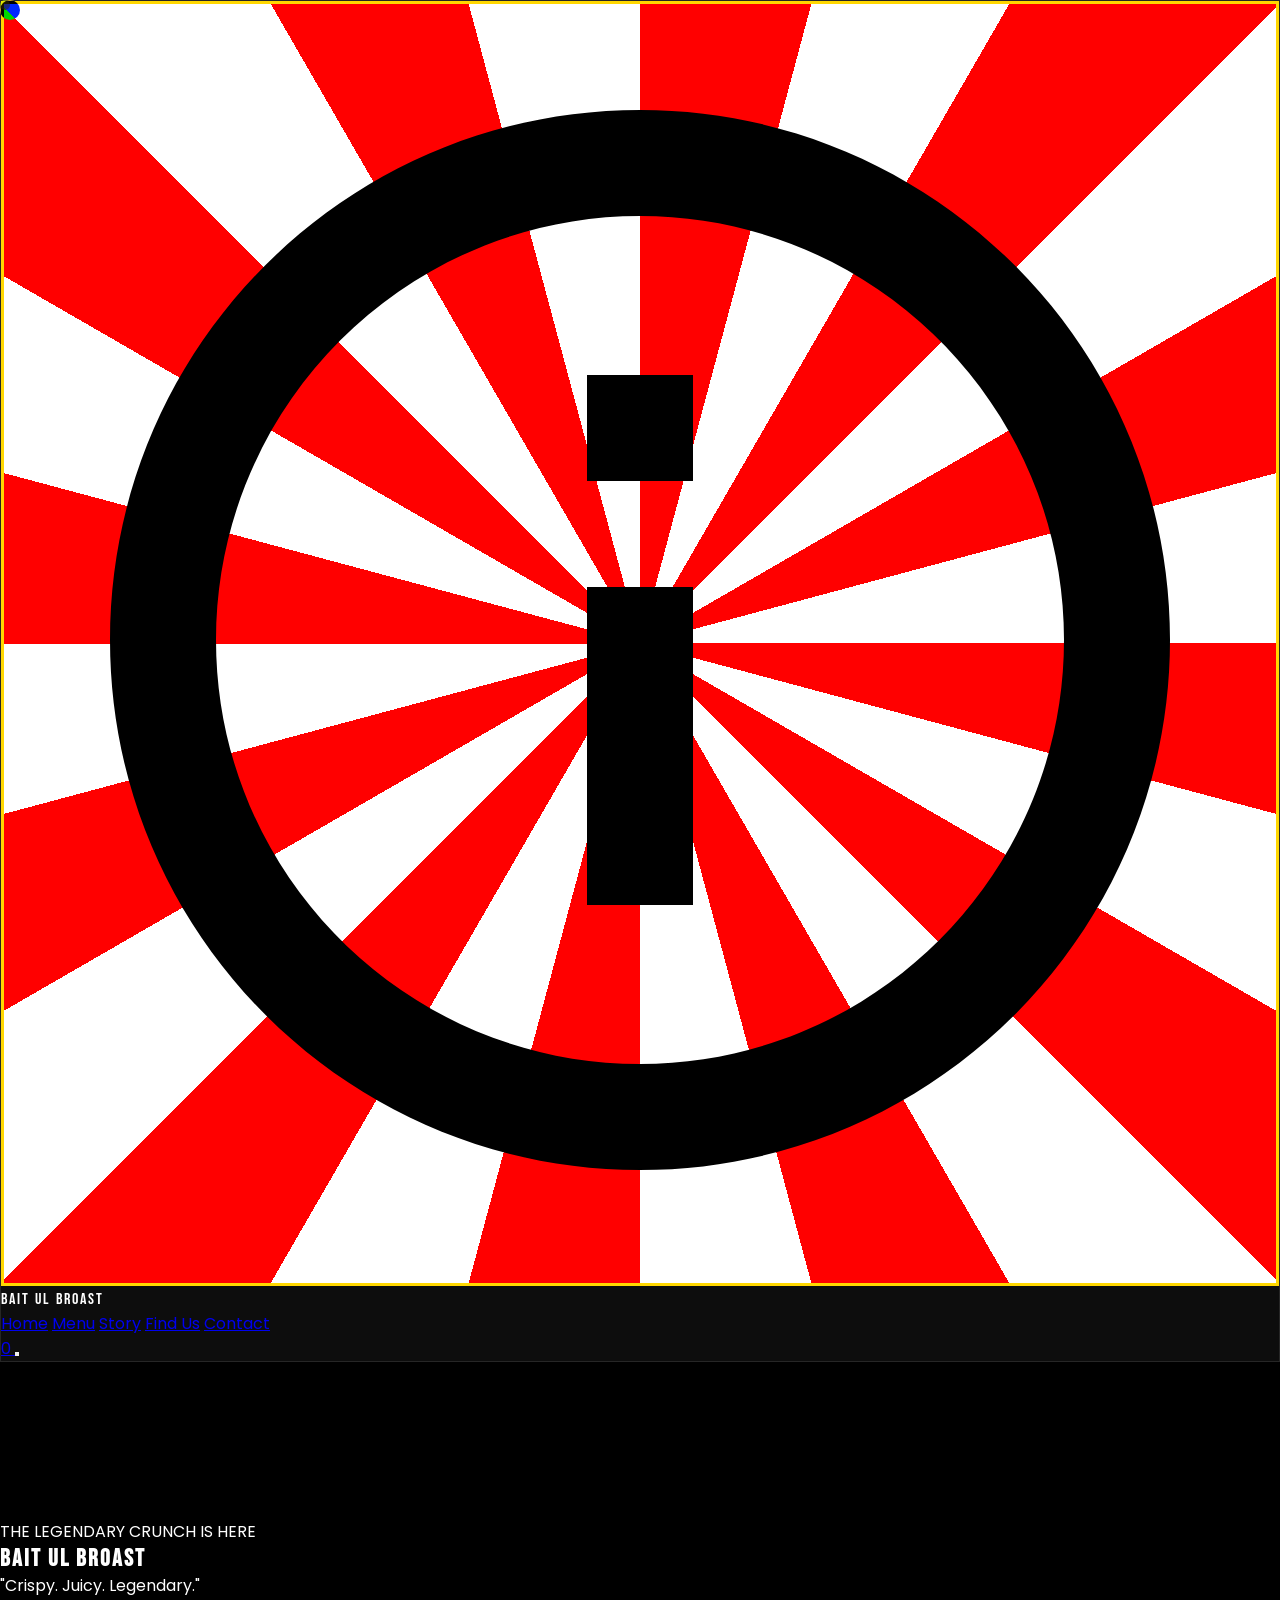
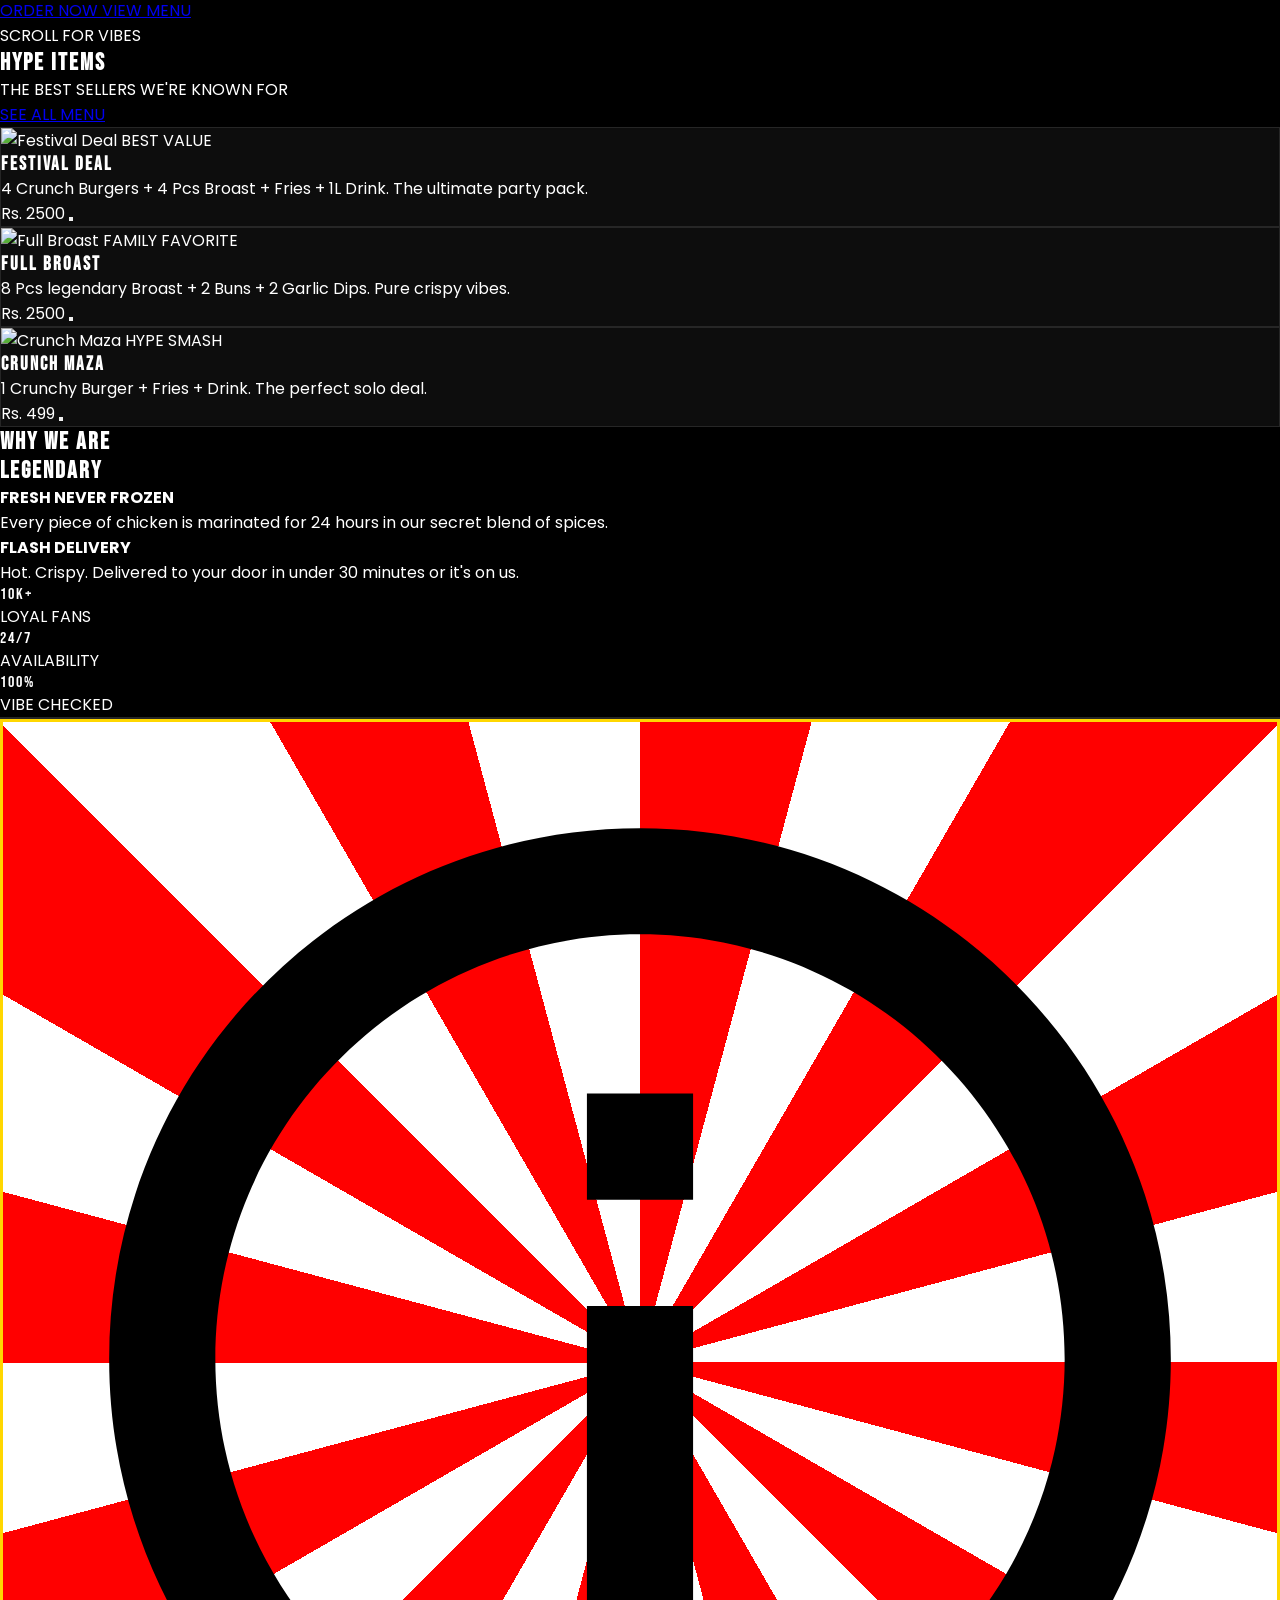
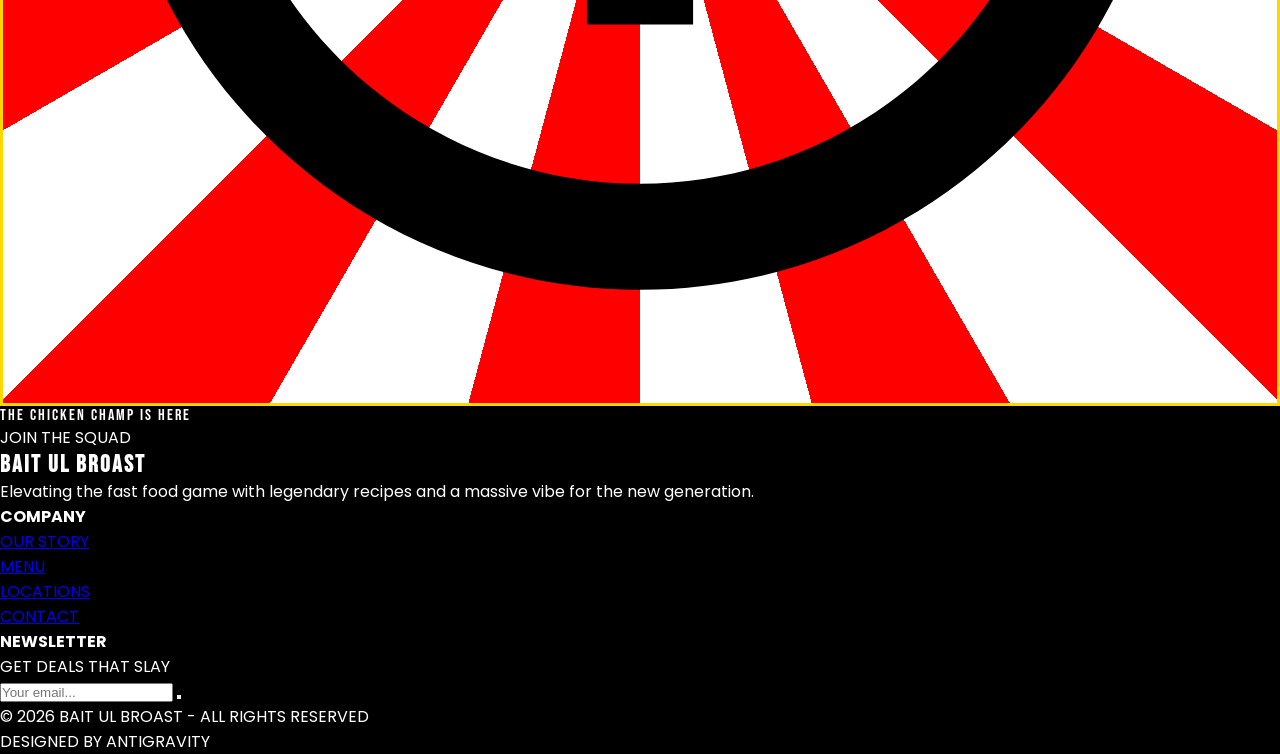
==== index.html @ 6484ac45 "Add files via upload" ====
<!DOCTYPE html>
<html lang="en">

<head>
    <meta charset="UTF-8">
    <meta name="viewport" content="width=device-width, initial-scale=1.0">
    <title>Bait Ul Broast | Crispy. Juicy. Legendary.</title>
    <meta name="description" content="The ultimate Broast experience for Gen Z. Crispy, Juicy, Legendary.">

    <!-- Tailwind CSS -->
    <script src="https://cdn.tailwindcss.com"></script>
    <script>
        tailwind.config = {
            theme: {
                extend: {
                    colors: {
                        primary: '#FFD700',
                        secondary: '#CCFF00',
                        bgDark: '#000000',
                        cardDark: '#1a1a1a',
                    }
                }
            }
        }
    </script>

    <!-- Libraries -->
    <script src="https://cdnjs.cloudflare.com/ajax/libs/three.js/r128/three.min.js"></script>
    <script src="https://cdnjs.cloudflare.com/ajax/libs/gsap/3.12.2/gsap.min.js"></script>
    <script src="https://cdnjs.cloudflare.com/ajax/libs/gsap/3.12.2/ScrollTrigger.min.js"></script>
    <script src="https://unpkg.com/lucide@latest"></script>

    <link rel="stylesheet" href="main.css">
</head>

<body class="bg-black text-white selection:bg-primary selection:text-black">

    <!-- Header / Navbar -->
    <nav class="fixed top-0 w-full z-50 glass py-4 px-6 md:px-12 flex justify-between items-center">
        <div class="flex items-center gap-2">
            <div
                class="w-10 h-10 logo-sunburst rounded-full flex items-center justify-center mascot-float overflow-hidden">
                <!-- SVG Mascot Placeholder -->
                <svg viewBox="0 0 24 24" fill="black" class="w-6 h-6 z-10">
                    <path
                        d="M12,2C6.48,2,2,6.48,2,12s4.48,10,10,10,10-4.48,10-10S17.52,2,12,2z M12,20c-4.41,0-8-3.59-8-8s3.59-8,8-8s8,3.59,8,8 S16.41,20,12,20z M11,7h2v2h-2V7z M11,11h2v6h-2V11z" />
                </svg>
            </div>
            <span class="text-2xl font-bebas tracking-tighter text-primary">BAIT UL BROAST</span>
        </div>

        <div class="hidden md:flex gap-8 font-semibold tracking-wide uppercase text-sm">
            <a href="index.html" class="hover:text-primary transition-colors">Home</a>
            <a href="menu.html" class="hover:text-primary transition-colors">Menu</a>
            <a href="about.html" class="hover:text-primary transition-colors">Story</a>
            <a href="locations.html" class="hover:text-primary transition-colors">Find Us</a>
            <a href="contact.html" class="hover:text-primary transition-colors">Contact</a>
        </div>

        <div class="flex items-center gap-4">
            <a href="order.html" class="relative hover:scale-110 transition-transform">
                <i data-lucide="shopping-bag" class="w-6 h-6 text-primary"></i>
                <span
                    class="cart-count absolute -top-2 -right-2 bg-secondary text-black text-[10px] font-bold w-4 h-4 rounded-full flex items-center justify-center">0</span>
            </a>
            <button class="md:hidden text-primary">
                <i data-lucide="menu" class="w-6 h-6"></i>
            </button>
        </div>
    </nav>

    <!-- Hero Section -->
    <section class="relative h-screen flex flex-col justify-center items-center overflow-hidden">
        <canvas id="hero-canvas" class="absolute inset-0 pointer-events-none"></canvas>

        <div class="z-10 text-center px-4">
            <p class="text-secondary font-bold tracking-[0.3em] mb-4 fade-up">THE LEGENDARY CRUNCH IS HERE</p>
            <h1 class="text-7xl md:text-9xl font-bebas glitch mb-6 tracking-tighter fade-up">BAIT UL BROAST</h1>
            <p class="text-xl md:text-2xl italic text-gray-400 mb-10 fade-up">"Crispy. Juicy. Legendary."</p>

            <div class="flex flex-col md:flex-row gap-6 justify-center fade-up">
                <a href="order.html"
                    class="magnetic px-10 py-4 bg-primary text-black font-extrabold rounded-full hover:bg-secondary transition-all shadow-[0_0_20px_rgba(255,215,0,0.4)]">
                    ORDER NOW
                </a>
                <a href="menu.html"
                    class="magnetic px-10 py-4 border-2 border-primary text-primary font-extrabold rounded-full hover:bg-primary hover:text-black transition-all">
                    VIEW MENU
                </a>
            </div>
        </div>

        <div class="absolute bottom-10 left-1/2 -translate-x-1/2 flex flex-col items-center gap-2 opacity-50">
            <span class="text-[10px] tracking-widest font-bold">SCROLL FOR VIBES</span>
            <div class="w-[2px] h-10 bg-primary/30 relative">
                <div class="absolute top-0 w-full h-4 bg-primary animate-bounce"></div>
            </div>
        </div>
    </section>

    <!-- Featured Section -->
    <section class="py-24 px-6 md:px-12 bg-bgDark">
        <div class="max-w-7xl mx-auto">
            <div class="flex justify-between items-end mb-12">
                <div>
                    <h2 class="text-5xl font-bebas mb-2">HYPE ITEMS</h2>
                    <p class="text-secondary">THE BEST SELLERS WE'RE KNOWN FOR</p>
                </div>
                <a href="menu.html"
                    class="text-primary border-b border-primary pb-1 hover:text-secondary hover:border-secondary transition-all">SEE
                    ALL MENU</a>
            </div>

            <div class="grid grid-cols-1 md:grid-cols-3 gap-8">
                <!-- Featured Item 1 -->
                <div class="glass p-6 rounded-3xl glow-border group transition-all duration-500 hover:-translate-y-4">
                    <div class="h-64 bg-gray-900 rounded-2xl mb-6 overflow-hidden relative">
                        <img src="https://images.unsplash.com/photo-1594212699903-ec8a3eca50f5?auto=format&fit=crop&q=80&w=800"
                            alt="Festival Deal"
                            class="w-full h-full object-cover group-hover:scale-110 transition-transform duration-700">
                        <span
                            class="absolute top-4 right-4 bg-primary text-black text-xs font-black px-3 py-1 rounded-full">BEST
                            VALUE</span>
                    </div>
                    <h3 class="text-3xl font-bebas mb-2">FESTIVAL DEAL</h3>
                    <p class="text-gray-400 text-sm mb-6">4 Crunch Burgers + 4 Pcs Broast + Fries + 1L Drink. The
                        ultimate party pack.</p>
                    <div class="flex justify-between items-center">
                        <span class="text-primary font-black text-2xl">Rs. 2500</span>
                        <button class="bg-white text-black p-3 rounded-full hover:bg-primary transition-all">
                            <i data-lucide="plus" class="w-6 h-6"></i>
                        </button>
                    </div>
                </div>

                <!-- Featured Item 2 -->
                <div class="glass p-6 rounded-3xl glow-border group transition-all duration-500 hover:-translate-y-4">
                    <div class="h-64 bg-gray-900 rounded-2xl mb-6 overflow-hidden relative">
                        <img src="https://images.unsplash.com/photo-1626082927389-6cd097cdc6ec?auto=format&fit=crop&q=80&w=800"
                            alt="Full Broast"
                            class="w-full h-full object-cover group-hover:scale-110 transition-transform duration-700">
                        <span
                            class="absolute top-4 right-4 bg-secondary text-black text-xs font-black px-3 py-1 rounded-full">FAMILY
                            FAVORITE</span>
                    </div>
                    <h3 class="text-3xl font-bebas mb-2">FULL BROAST</h3>
                    <p class="text-gray-400 text-sm mb-6">8 Pcs legendary Broast + 2 Buns + 2 Garlic Dips. Pure crispy
                        vibes.</p>
                    <div class="flex justify-between items-center">
                        <span class="text-primary font-black text-2xl">Rs. 2500</span>
                        <button class="bg-white text-black p-3 rounded-full hover:bg-primary transition-all">
                            <i data-lucide="plus" class="w-6 h-6"></i>
                        </button>
                    </div>
                </div>

                <!-- Featured Item 3 -->
                <div class="glass p-6 rounded-3xl glow-border group transition-all duration-500 hover:-translate-y-4">
                    <div class="h-64 bg-gray-900 rounded-2xl mb-6 overflow-hidden relative">
                        <img src="https://images.unsplash.com/photo-1568901346375-23c9450c58cd?auto=format&fit=crop&q=80&w=800"
                            alt="Crunch Maza"
                            class="w-full h-full object-cover group-hover:scale-110 transition-transform duration-700">
                        <span
                            class="absolute top-4 right-4 bg-primary text-black text-xs font-black px-3 py-1 rounded-full">HYPE
                            SMASH</span>
                    </div>
                    <h3 class="text-3xl font-bebas mb-2">CRUNCH MAZA</h3>
                    <p class="text-gray-400 text-sm mb-6">1 Crunchy Burger + Fries + Drink. The perfect solo deal.</p>
                    <div class="flex justify-between items-center">
                        <span class="text-primary font-black text-2xl">Rs. 499</span>
                        <button class="bg-white text-black p-3 rounded-full hover:bg-primary transition-all">
                            <i data-lucide="plus" class="w-6 h-6"></i>
                        </button>
                    </div>
                </div>
            </div>
        </div>
    </section>

    <!-- Why Choose Us -->
    <section class="py-24 bg-primary text-black overflow-hidden relative">
        <div class="absolute -right-20 -top-20 opacity-10">
            <i data-lucide="zap" class="w-96 h-96"></i>
        </div>

        <div class="max-w-7xl mx-auto px-6 md:px-12 grid grid-cols-1 md:grid-cols-2 gap-12 items-center">
            <div>
                <h2 class="text-6xl font-bebas leading-[0.9] mb-8">WHY WE ARE<br><span class="text-8xl">LEGENDARY</span>
                </h2>
                <div class="space-y-6">
                    <div class="flex gap-4">
                        <div
                            class="border-2 border-black w-12 h-12 flex-shrink-0 flex items-center justify-center rotate-3">
                            <i data-lucide="flame" class="w-6 h-6"></i>
                        </div>
                        <div>
                            <h4 class="font-bold text-xl">FRESH NEVER FROZEN</h4>
                            <p class="text-sm opacity-70">Every piece of chicken is marinated for 24 hours in our secret
                                blend of spices.</p>
                        </div>
                    </div>
                    <div class="flex gap-4">
                        <div
                            class="border-2 border-black w-12 h-12 flex-shrink-0 flex items-center justify-center -rotate-3">
                            <i data-lucide="clock" class="w-6 h-6"></i>
                        </div>
                        <div>
                            <h4 class="font-bold text-xl">FLASH DELIVERY</h4>
                            <p class="text-sm opacity-70">Hot. Crispy. Delivered to your door in under 30 minutes or
                                it's on us.</p>
                        </div>
                    </div>
                </div>

                <div class="mt-12 flex gap-8">
                    <div>
                        <p class="text-4xl font-bebas">10K+</p>
                        <p class="text-[10px] uppercase font-bold">LOYAL FANS</p>
                    </div>
                    <div>
                        <p class="text-4xl font-bebas">24/7</p>
                        <p class="text-[10px] uppercase font-bold">AVAILABILITY</p>
                    </div>
                    <div>
                        <p class="text-4xl font-bebas">100%</p>
                        <p class="text-[10px] uppercase font-bold">VIBE CHECKED</p>
                    </div>
                </div>
            </div>

            <div class="relative">
                <!-- 3D Card Stack Aesthetic -->
                <div class="w-full aspect-square glass border-4 border-black rotate-3 absolute inset-0 -z-10 bg-black">
                </div>
                <div
                    class="w-full aspect-square bg-white flex items-center justify-center -rotate-3 border-4 border-black">
                    <div class="p-12 text-center">
                        <div
                            class="w-32 h-32 logo-sunburst rounded-full mx-auto mb-6 flex items-center justify-center mascot-float overflow-hidden">
                            <svg viewBox="0 0 24 24" fill="black" class="w-20 h-20 z-10">
                                <path
                                    d="M12,2C6.48,2,2,6.48,2,12s4.48,10,10,10,10-4.48,10-10S17.52,2,12,2z M12,20c-4.41,0-8-3.59-8-8s3.59-8,8-8s8,3.59,8,8 S16.41,20,12,20z M11,7h2v2h-2V7z M11,11h2v6h-2V11z" />
                            </svg>
                        </div>
                        <p class="font-bebas text-4xl mb-4">THE CHICKEN CHAMP IS HERE</p>
                        <div
                            class="bg-black text-white px-6 py-2 rounded-full inline-block font-black text-xs tracking-widest">
                            JOIN THE SQUAD</div>
                    </div>
                </div>
            </div>
        </div>
    </section>

    <!-- Footer -->
    <footer class="bg-black border-t border-gray py-20 px-6 md:px-12">
        <div class="max-w-7xl mx-auto grid grid-cols-1 md:grid-cols-4 gap-12">
            <div class="col-span-1 md:col-span-2">
                <h2 class="text-4xl font-bebas text-primary mb-6">BAIT UL BROAST</h2>
                <p class="text-gray-400 mb-8 max-w-sm">Elevating the fast food game with legendary recipes and a massive
                    vibe for the new generation.</p>
                <div class="flex gap-4">
                    <a href="#"
                        class="w-10 h-10 border border-primary flex items-center justify-center rounded-full hover:bg-primary hover:text-black transition-all">
                        <i data-lucide="instagram" class="w-5 h-5"></i>
                    </a>
                    <a href="#"
                        class="w-10 h-10 border border-primary flex items-center justify-center rounded-full hover:bg-primary hover:text-black transition-all">
                        <i data-lucide="twitter" class="w-5 h-5"></i>
                    </a>
                    <a href="#"
                        class="w-10 h-10 border border-primary flex items-center justify-center rounded-full hover:bg-primary hover:text-black transition-all">
                        <i data-lucide="facebook" class="w-5 h-5"></i>
                    </a>
                </div>
            </div>

            <div>
                <h4 class="font-bold text-sm uppercase tracking-widest mb-6 text-primary">COMPANY</h4>
                <ul class="space-y-4 text-gray-400 text-sm italic">
                    <li><a href="about.html" class="hover:text-white transition-colors">OUR STORY</a></li>
                    <li><a href="menu.html" class="hover:text-white transition-colors">MENU</a></li>
                    <li><a href="locations.html" class="hover:text-white transition-colors">LOCATIONS</a></li>
                    <li><a href="contact.html" class="hover:text-white transition-colors text-primary">CONTACT</a></li>
                </ul>
            </div>

            <div>
                <h4 class="font-bold text-sm uppercase tracking-widest mb-6 text-primary">NEWSLETTER</h4>
                <p class="text-xs text-gray-500 mb-4">GET DEALS THAT SLAY</p>
                <div class="relative">
                    <input type="email" placeholder="Your email..."
                        class="w-full bg-gray/30 border border-gray p-3 text-sm focus:border-primary outline-none transition-all rounded-lg">
                    <button class="absolute right-2 top-2 text-primary">
                        <i data-lucide="arrow-right" class="w-6 h-6"></i>
                    </button>
                </div>
            </div>
        </div>

        <div
            class="max-w-7xl mx-auto mt-20 pt-10 border-t border-gray flex justify-between items-center text-[10px] text-gray-600 font-bold tracking-widest uppercase">
            <p>© 2026 BAIT UL BROAST - ALL RIGHTS RESERVED</p>
            <p>DESIGNED BY ANTIGRAVITY</p>
        </div>
    </footer>

    <!-- Scripts -->
    <script src="main.js"></script>
    <script>
        // Initialize Lucide Icons
        lucide.createIcons();
    </script>
</body>

</html>
---- main.css ----
@import url('https://fonts.googleapis.com/css2?family=Bebas+Neue&family=Poppins:wght@300;400;600;800&display=swap');

:root {
    --primary: #FFD700;
    --primary-glow: #CCFF00;
    --bg-dark: #000000;
    --bg-card: #1a1a1a;
    --text-white: #FFFFFF;
    --gray: #2d2d2d;
}

* {
    margin: 0;
    padding: 0;
    box-sizing: border-box;
    cursor: none !important;
    /* Custom cursor implementation */
}

body {
    background-color: var(--bg-dark);
    color: var(--text-white);
    font-family: 'Poppins', sans-serif;
    overflow-x: hidden;
}

h1,
h2,
h3,
.font-bebas {
    font-family: 'Bebas Neue', cursive;
    letter-spacing: 2px;
}

/* Custom Cursor */
#custom-cursor {
    width: 20px;
    height: 20px;
    background: var(--primary);
    border-radius: 50%;
    position: fixed;
    pointer-events: none;
    z-index: 9999;
    mix-blend-mode: difference;
    transition: transform 0.1s ease;
}

#custom-cursor-trail {
    width: 10px;
    height: 10px;
    background: var(--primary-glow);
    border-radius: 50%;
    position: fixed;
    pointer-events: none;
    z-index: 9998;
    opacity: 0.5;
}

/* Glassmorphism */
.glass {
    background: rgba(255, 255, 255, 0.05);
    backdrop-filter: blur(10px);
    -webkit-backdrop-filter: blur(10px);
    border: 1px solid rgba(255, 255, 255, 0.1);
}

/* Glow Effects */
.glow-text {
    text-shadow: 0 0 10px var(--primary), 0 0 20px var(--primary-glow);
}

.glow-border:hover {
    box-shadow: 0 0 15px var(--primary);
    border-color: var(--primary);
}

/* Scrollbar */
::-webkit-scrollbar {
    width: 8px;
}

::-webkit-scrollbar-track {
    background: var(--bg-dark);
}

::-webkit-scrollbar-thumb {
    background: var(--primary);
    border-radius: 10px;
}

/* Animations */
@keyframes glitch {
    0% {
        transform: translate(0);
    }

    20% {
        transform: translate(-2px, 2px);
    }

    40% {
        transform: translate(-2px, -2px);
    }

    60% {
        transform: translate(2px, 2px);
    }

    80% {
        transform: translate(2px, -2px);
    }

    100% {
        transform: translate(0);
    }
}

.glitch:hover {
    animation: glitch 0.3s cubic-bezier(.25, .46, .45, .94) both infinite;
    color: var(--primary);
}

/* Mascot Float */
.mascot-float {
    animation: float 3s ease-in-out infinite;
}

/* Brand Logo Sunburst */
.logo-sunburst {
    background: repeating-conic-gradient(from 0deg,
            #ff0000 0deg 15deg,
            #ffffff 15deg 30deg);
    border: 3px solid #FFD700;
}
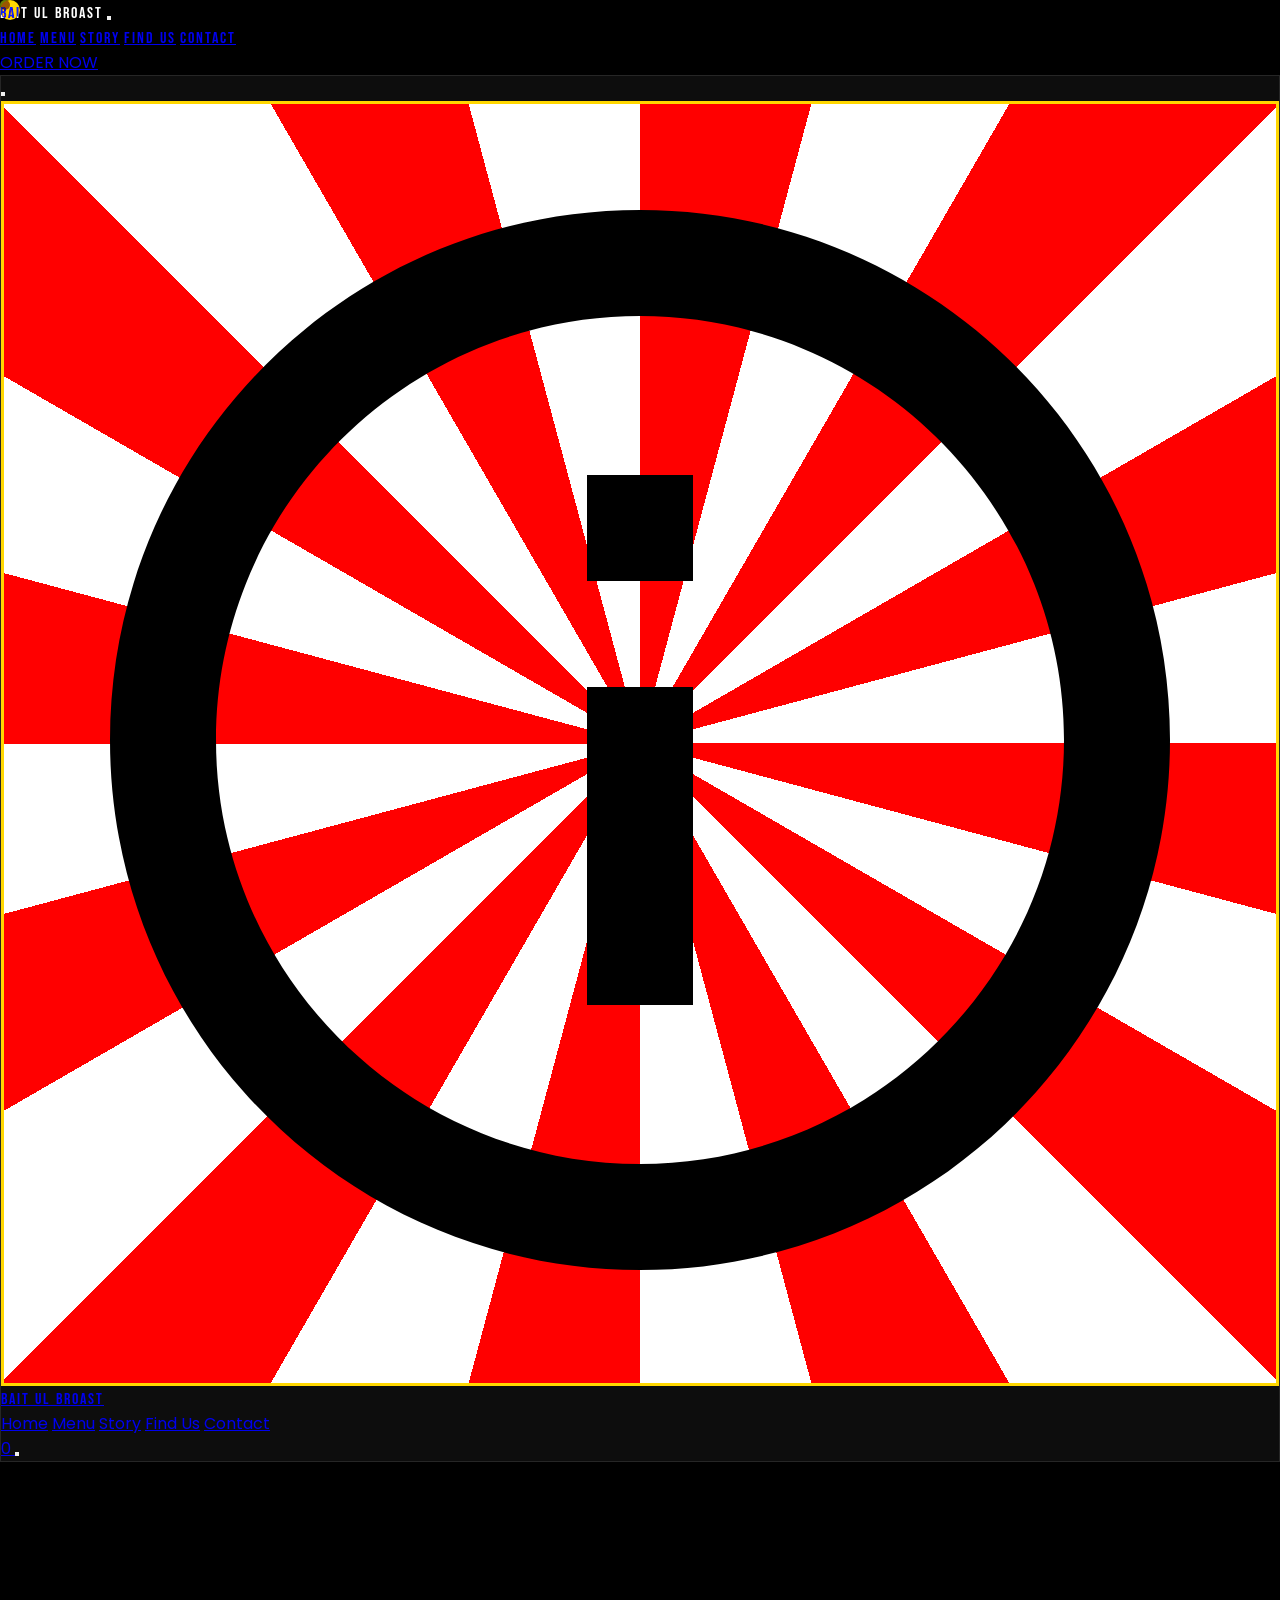
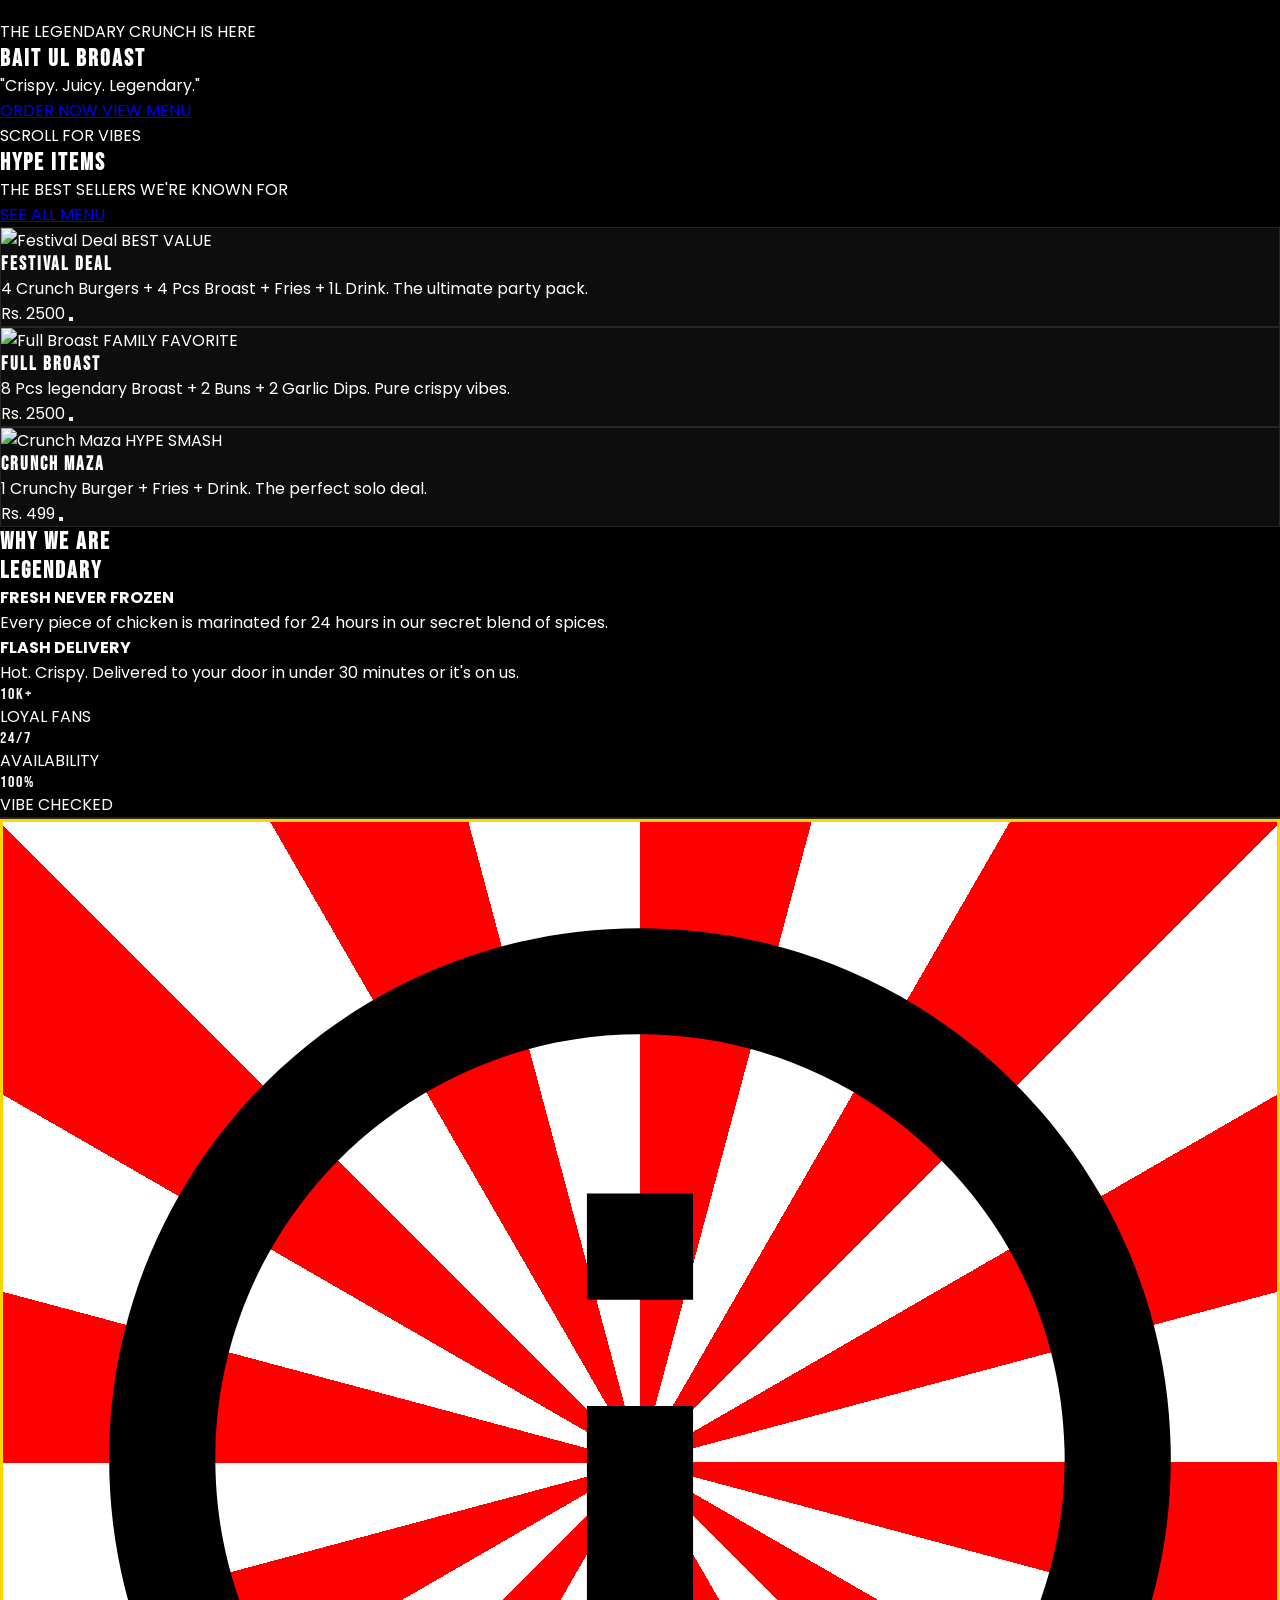
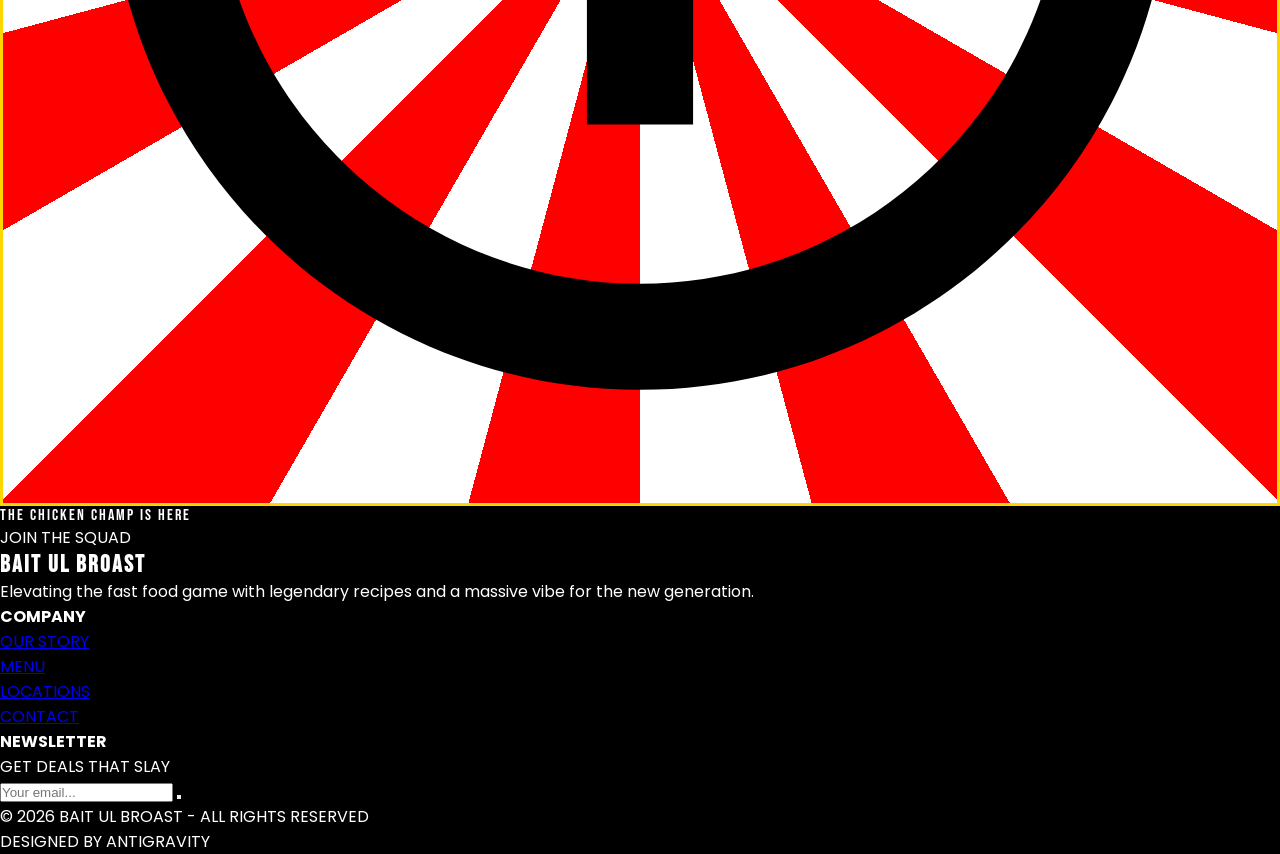
==== commit 095d8471: "Add sidebar navigation to all pages with smooth animations" ====
--- a/index.html
+++ b/index.html
@@ -35,19 +35,47 @@
 
 <body class="bg-black text-white selection:bg-primary selection:text-black">
 
+    <!-- Sidebar Overlay -->
+    <div id="sidebar" class="fixed inset-0 z-[100] hidden">
+        <div class="absolute inset-0 bg-black/95 backdrop-blur-xl" onclick="closeSidebar()"></div>
+        <div class="absolute left-0 top-0 bottom-0 w-80 bg-black border-r border-white/10 p-8 flex flex-col">
+            <div class="flex justify-between items-center mb-12">
+                <span class="text-2xl font-bebas tracking-tighter text-primary">BAIT UL BROAST</span>
+                <button onclick="closeSidebar()" class="text-primary hover:text-secondary transition-colors">
+                    <i data-lucide="x" class="w-8 h-8"></i>
+                </button>
+            </div>
+            <nav class="flex flex-col gap-6">
+                <a href="index.html" class="text-4xl font-bebas hover:text-primary transition-colors">HOME</a>
+                <a href="menu.html" class="text-4xl font-bebas hover:text-primary transition-colors">MENU</a>
+                <a href="about.html" class="text-4xl font-bebas hover:text-primary transition-colors">STORY</a>
+                <a href="locations.html" class="text-4xl font-bebas hover:text-primary transition-colors">FIND US</a>
+                <a href="contact.html" class="text-4xl font-bebas hover:text-primary transition-colors">CONTACT</a>
+            </nav>
+            <div class="mt-auto">
+                <a href="order.html" class="block w-full py-4 bg-primary text-black font-extrabold rounded-full text-center hover:bg-secondary transition-all">
+                    ORDER NOW
+                </a>
+            </div>
+        </div>
+    </div>
+
     <!-- Header / Navbar -->
     <nav class="fixed top-0 w-full z-50 glass py-4 px-6 md:px-12 flex justify-between items-center">
-        <div class="flex items-center gap-2">
+        <button onclick="openSidebar()" class="text-primary hover:text-secondary transition-colors">
+            <i data-lucide="menu" class="w-8 h-8"></i>
+        </button>
+
+        <a href="index.html" class="flex items-center gap-2">
             <div
                 class="w-10 h-10 logo-sunburst rounded-full flex items-center justify-center mascot-float overflow-hidden">
-                <!-- SVG Mascot Placeholder -->
                 <svg viewBox="0 0 24 24" fill="black" class="w-6 h-6 z-10">
                     <path
                         d="M12,2C6.48,2,2,6.48,2,12s4.48,10,10,10,10-4.48,10-10S17.52,2,12,2z M12,20c-4.41,0-8-3.59-8-8s3.59-8,8-8s8,3.59,8,8 S16.41,20,12,20z M11,7h2v2h-2V7z M11,11h2v6h-2V11z" />
                 </svg>
             </div>
             <span class="text-2xl font-bebas tracking-tighter text-primary">BAIT UL BROAST</span>
-        </div>
+        </a>
 
         <div class="hidden md:flex gap-8 font-semibold tracking-wide uppercase text-sm">
             <a href="index.html" class="hover:text-primary transition-colors">Home</a>
@@ -308,7 +336,22 @@
     <!-- Scripts -->
     <script src="main.js"></script>
     <script>
-        // Initialize Lucide Icons
+        function openSidebar() {
+            document.getElementById('sidebar').classList.remove('hidden');
+            gsap.from('#sidebar .bg-black', { x: '-100%', duration: 0.5, ease: 'power3.out' });
+            lucide.createIcons();
+        }
+
+        function closeSidebar() {
+            gsap.to('#sidebar .bg-black', {
+                x: '-100%',
+                duration: 0.3,
+                onComplete: () => {
+                    document.getElementById('sidebar').classList.add('hidden');
+                }
+            });
+        }
+
         lucide.createIcons();
     </script>
 </body>
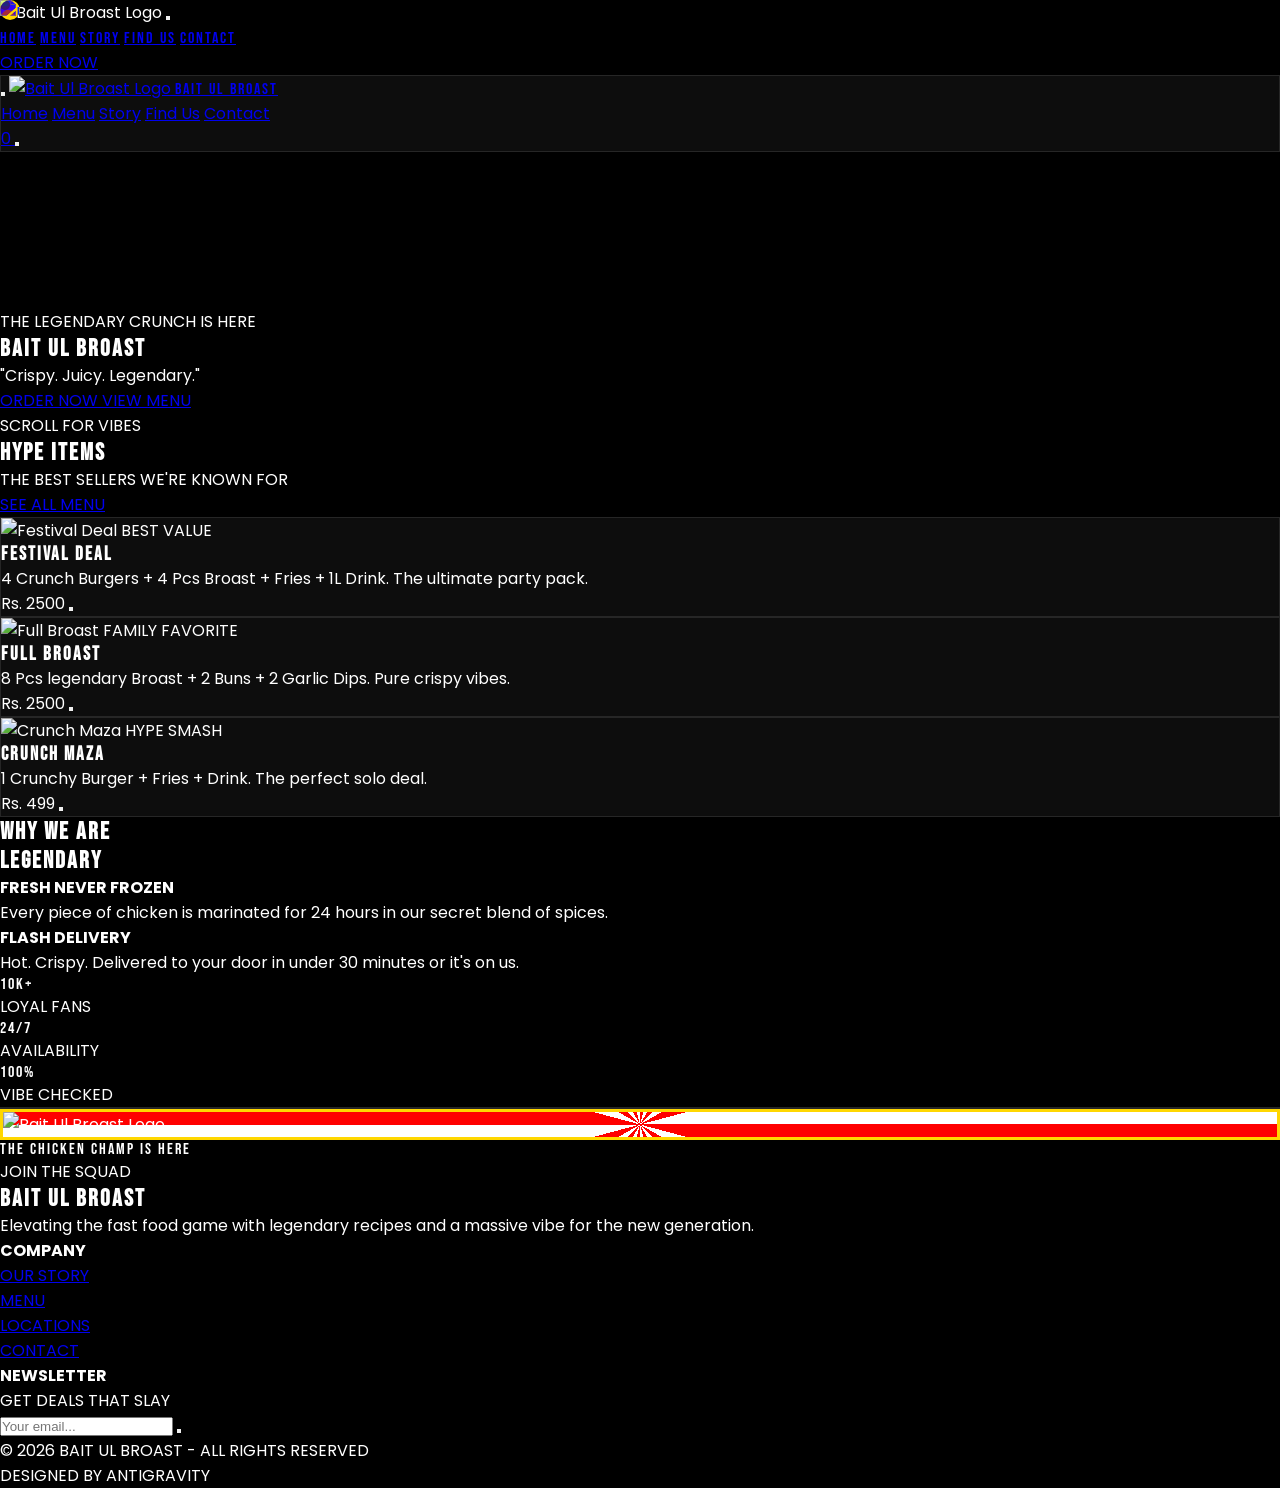
==== commit 7a8f244c: "Replace SVG logo with user's logo image" ====
--- a/index.html
+++ b/index.html
@@ -40,7 +40,7 @@
         <div class="absolute inset-0 bg-black/95 backdrop-blur-xl" onclick="closeSidebar()"></div>
         <div class="absolute left-0 top-0 bottom-0 w-80 bg-black border-r border-white/10 p-8 flex flex-col">
             <div class="flex justify-between items-center mb-12">
-                <span class="text-2xl font-bebas tracking-tighter text-primary">BAIT UL BROAST</span>
+                <img src="C:\Users\B.J COMP\Pictures\Screenshots\bublogo.png" alt="Bait Ul Broast Logo" class="h-12 w-auto">
                 <button onclick="closeSidebar()" class="text-primary hover:text-secondary transition-colors">
                     <i data-lucide="x" class="w-8 h-8"></i>
                 </button>
@@ -67,13 +67,7 @@
         </button>
 
         <a href="index.html" class="flex items-center gap-2">
-            <div
-                class="w-10 h-10 logo-sunburst rounded-full flex items-center justify-center mascot-float overflow-hidden">
-                <svg viewBox="0 0 24 24" fill="black" class="w-6 h-6 z-10">
-                    <path
-                        d="M12,2C6.48,2,2,6.48,2,12s4.48,10,10,10,10-4.48,10-10S17.52,2,12,2z M12,20c-4.41,0-8-3.59-8-8s3.59-8,8-8s8,3.59,8,8 S16.41,20,12,20z M11,7h2v2h-2V7z M11,11h2v6h-2V11z" />
-                </svg>
-            </div>
+            <img src="C:\Users\B.J COMP\Pictures\Screenshots\bublogo.png" alt="Bait Ul Broast Logo" class="h-10 w-auto mascot-float">
             <span class="text-2xl font-bebas tracking-tighter text-primary">BAIT UL BROAST</span>
         </a>
 
@@ -265,10 +259,7 @@
                     <div class="p-12 text-center">
                         <div
                             class="w-32 h-32 logo-sunburst rounded-full mx-auto mb-6 flex items-center justify-center mascot-float overflow-hidden">
-                            <svg viewBox="0 0 24 24" fill="black" class="w-20 h-20 z-10">
-                                <path
-                                    d="M12,2C6.48,2,2,6.48,2,12s4.48,10,10,10,10-4.48,10-10S17.52,2,12,2z M12,20c-4.41,0-8-3.59-8-8s3.59-8,8-8s8,3.59,8,8 S16.41,20,12,20z M11,7h2v2h-2V7z M11,11h2v6h-2V11z" />
-                            </svg>
+                            <img src="C:\Users\B.J COMP\Pictures\Screenshots\bublogo.png" alt="Bait Ul Broast Logo" class="w-32 h-32 object-contain">
                         </div>
                         <p class="font-bebas text-4xl mb-4">THE CHICKEN CHAMP IS HERE</p>
                         <div
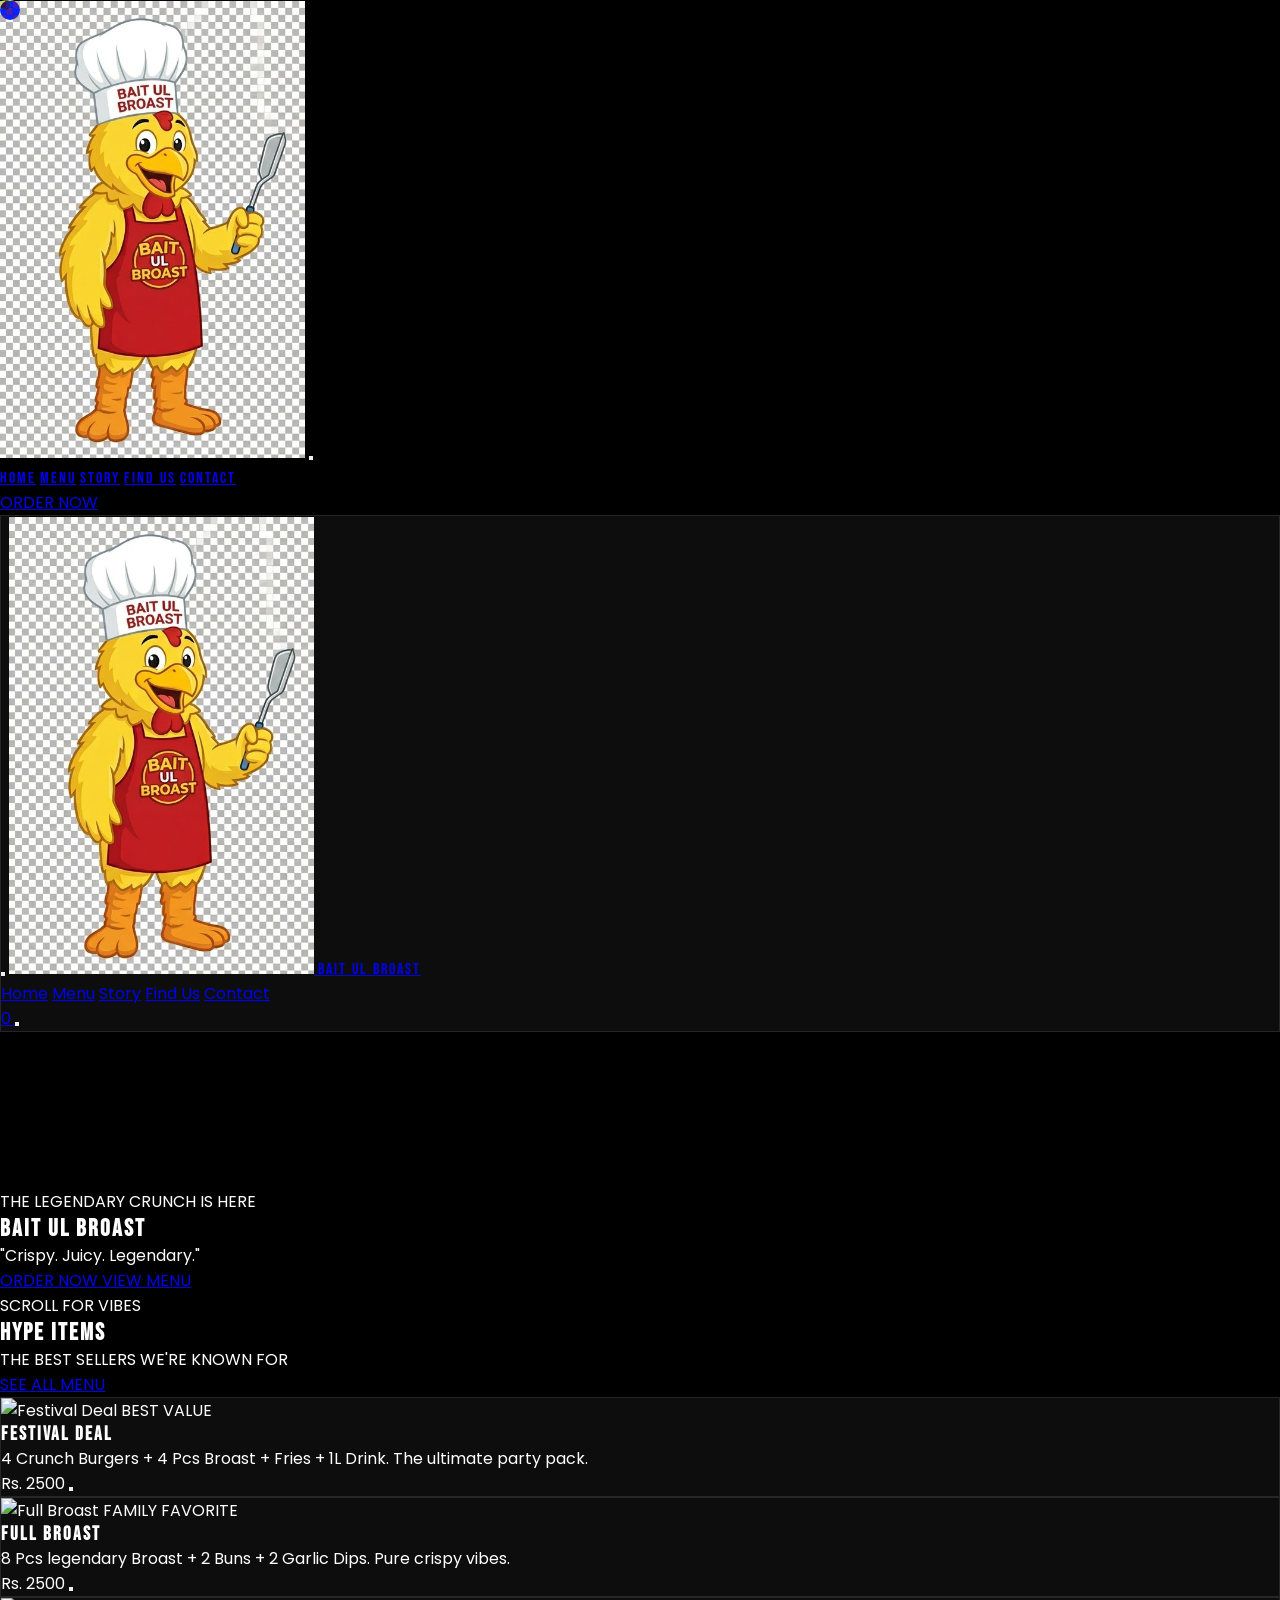
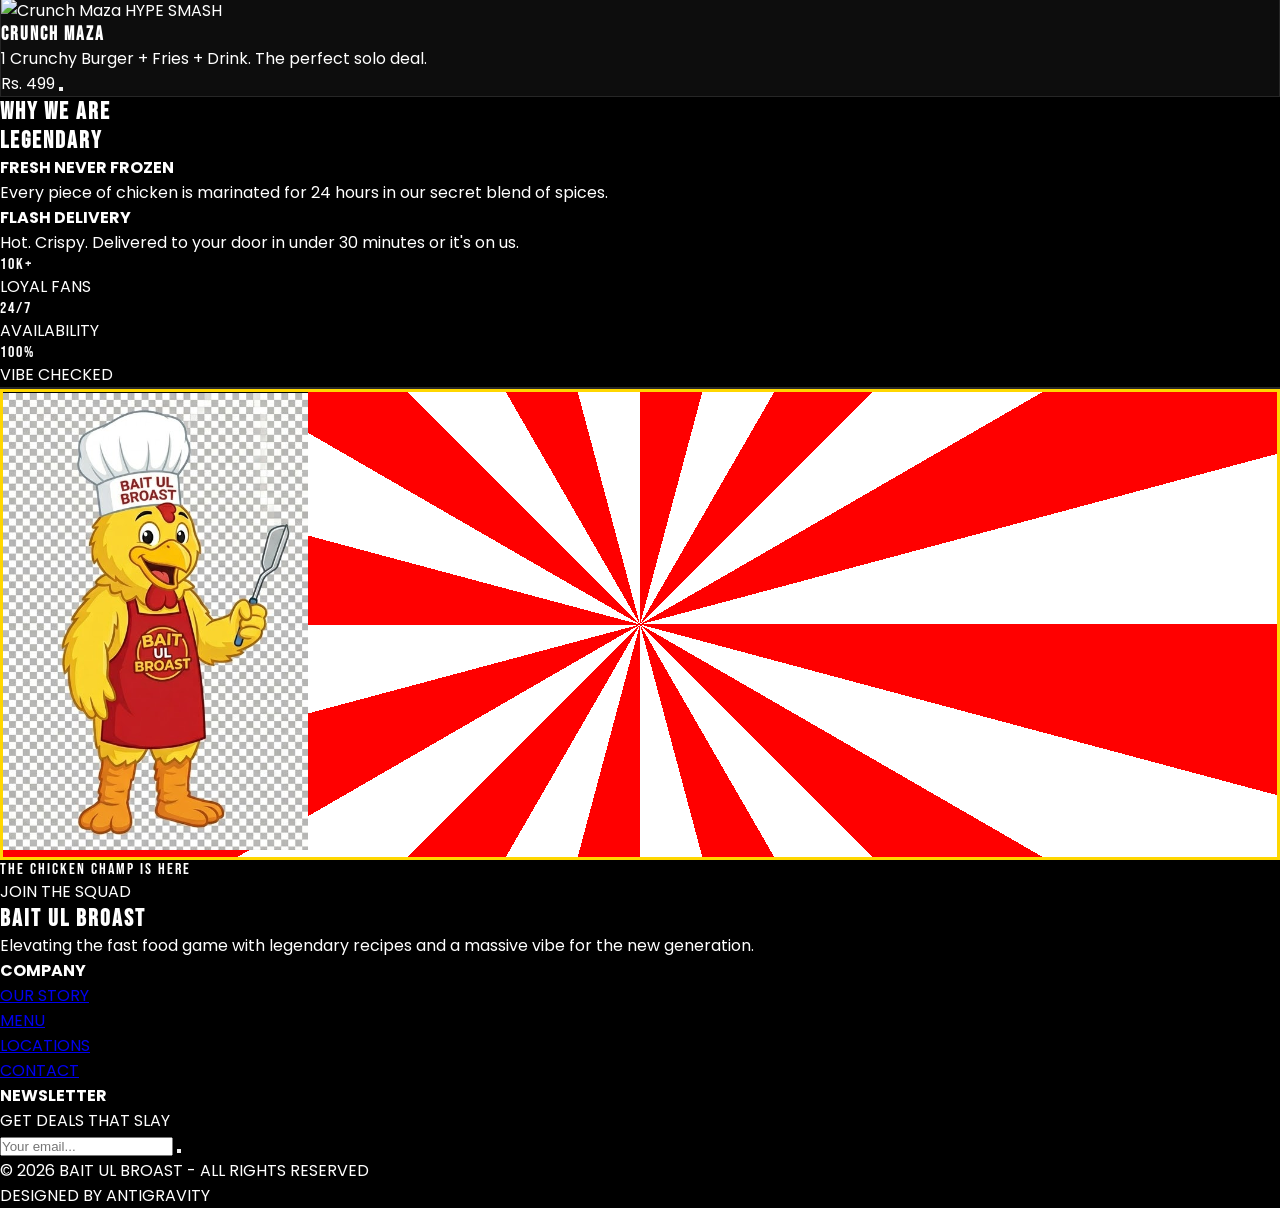
==== commit 24a43ad7: "Fix sidebar animation (add GSAP to locations, fix contact) and add background to logo" ====
--- a/index.html
+++ b/index.html
@@ -40,7 +40,7 @@
         <div class="absolute inset-0 bg-black/95 backdrop-blur-xl" onclick="closeSidebar()"></div>
         <div class="absolute left-0 top-0 bottom-0 w-80 bg-black border-r border-white/10 p-8 flex flex-col">
             <div class="flex justify-between items-center mb-12">
-                <img src="C:\Users\B.J COMP\Pictures\Screenshots\bublogo.png" alt="Bait Ul Broast Logo" class="h-12 w-auto">
+                <img src="logo.png" alt="Bait Ul Broast Logo" class="h-12 w-auto">
                 <button onclick="closeSidebar()" class="text-primary hover:text-secondary transition-colors">
                     <i data-lucide="x" class="w-8 h-8"></i>
                 </button>
@@ -67,7 +67,7 @@
         </button>
 
         <a href="index.html" class="flex items-center gap-2">
-            <img src="C:\Users\B.J COMP\Pictures\Screenshots\bublogo.png" alt="Bait Ul Broast Logo" class="h-10 w-auto mascot-float">
+            <img src="logo.png" alt="Bait Ul Broast Logo" class="h-10 w-auto mascot-float bg-black rounded-full p-1">
             <span class="text-2xl font-bebas tracking-tighter text-primary">BAIT UL BROAST</span>
         </a>
 
@@ -259,7 +259,7 @@
                     <div class="p-12 text-center">
                         <div
                             class="w-32 h-32 logo-sunburst rounded-full mx-auto mb-6 flex items-center justify-center mascot-float overflow-hidden">
-                            <img src="C:\Users\B.J COMP\Pictures\Screenshots\bublogo.png" alt="Bait Ul Broast Logo" class="w-32 h-32 object-contain">
+                            <img src="logo.png" alt="Bait Ul Broast Logo" class="w-32 h-32 object-contain">
                         </div>
                         <p class="font-bebas text-4xl mb-4">THE CHICKEN CHAMP IS HERE</p>
                         <div
